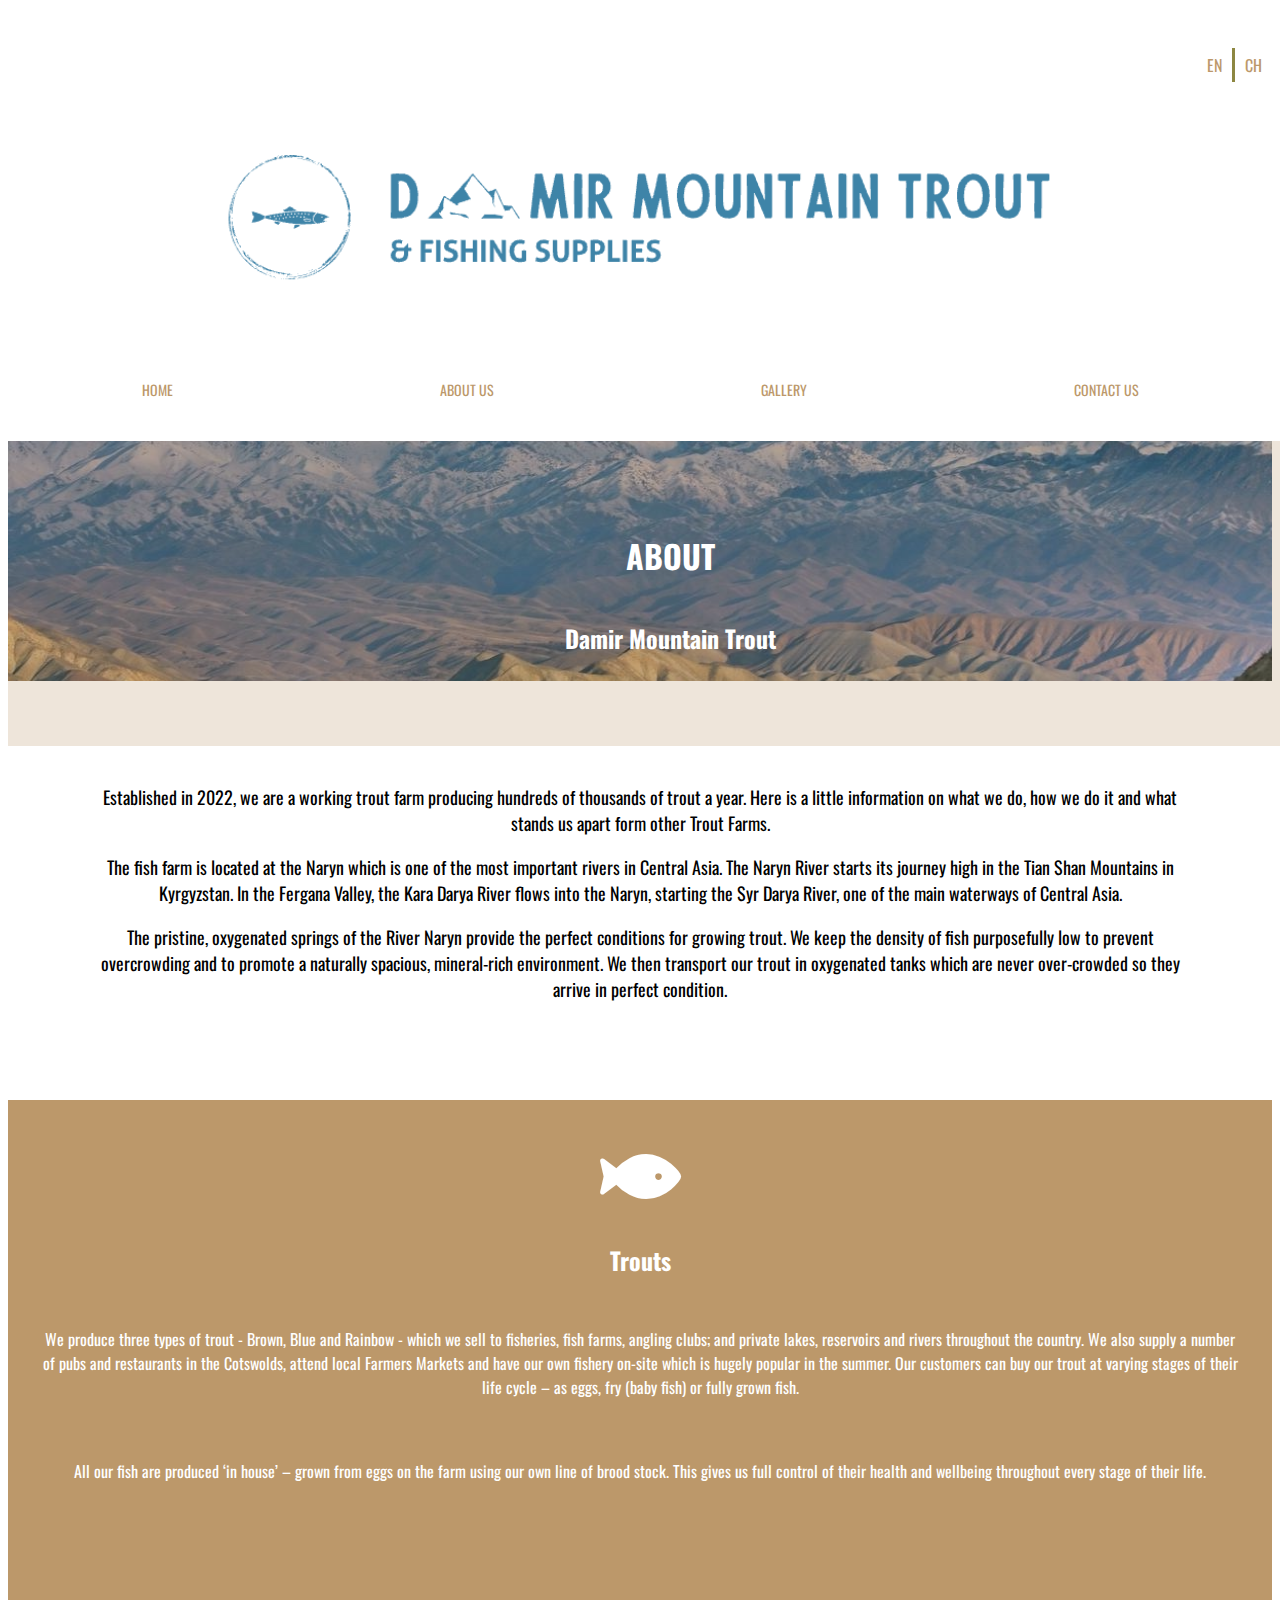
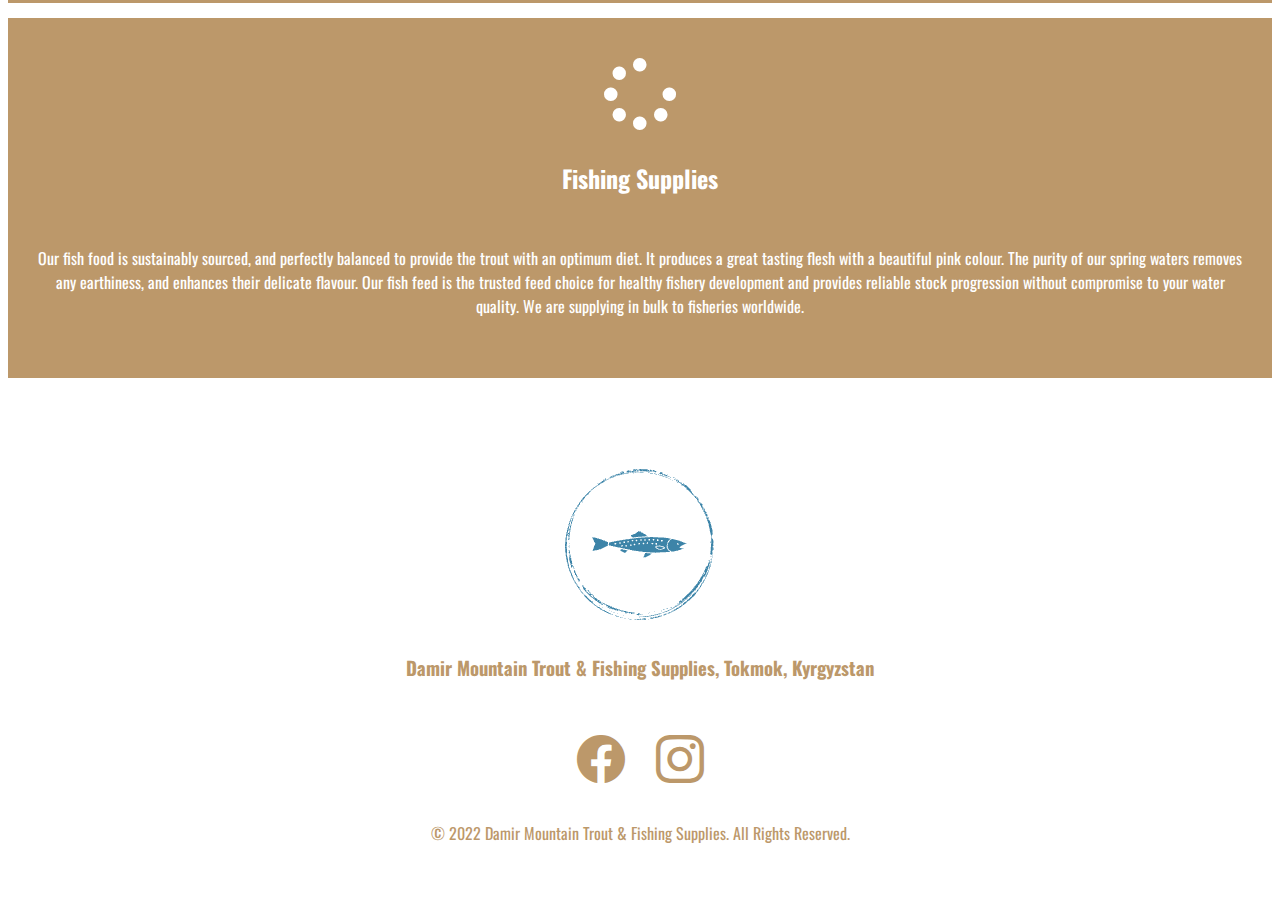
==== about-us/index.html @ c31f0972 "first commit" ====
<!DOCTYPE html>
<html lang="en">

<head>
    <meta charset="UTF-8">
    <meta http-equiv="X-UA-Compatible" content="IE=edge">
    <meta name="viewport" content="width=device-width, initial-scale=1">
    <link href="https://cdn.jsdelivr.net/npm/bootstrap@5.2.1/dist/css/bootstrap.min.css" rel="stylesheet"
        integrity="sha384-iYQeCzEYFbKjA/T2uDLTpkwGzCiq6soy8tYaI1GyVh/UjpbCx/TYkiZhlZB6+fzT" crossorigin="anonymous">
    <link rel="stylesheet" href="https://cdn.jsdelivr.net/npm/bootstrap-icons@1.9.1/font/bootstrap-icons.css">
    <link rel="preconnect" href="https://fonts.googleapis.com">
    <link rel="preconnect" href="https://fonts.gstatic.com" crossorigin>
    <link href="https://fonts.googleapis.com/css2?family=Oswald:wght@200;300;400;500;600;700&display=swap"
        rel="stylesheet">
    <link rel="stylesheet" href="https://cdnjs.cloudflare.com/ajax/libs/font-awesome/5.15.4/css/all.min.css"
        integrity="sha512-1ycn6IcaQQ40/MKBW2W4Rhis/DbILU74C1vSrLJxCq57o941Ym01SwNsOMqvEBFlcgUa6xLiPY/NS5R+E6ztJQ=="
        crossorigin="anonymous" referrerpolicy="no-referrer" />
    <link rel="stylesheet" href="../index.css" type="text/css">
    <link rel="stylesheet" href="../contact-us/index.css" type="text/css">
    <link rel="stylesheet" href="../about-us/index.css" type="text/css">
    <link rel="apple-touch-icon" sizes="180x180" href="../assets/favicon_io/apple-touch-icon.png">
    <link rel="icon" type="image/png" sizes="32x32" href="../assets/favicon_io/favicon-32x32.png">
    <link rel="icon" type="image/png" sizes="16x16" href="../assets/favicon_io/favicon-16x16.png">
    <link rel="manifest" href="../assets/favicon_io/site.webmanifest">
    <style>
        @import url('https://fonts.googleapis.com/css2?family=Oswald:wght@200;300;400;500;600;700&display=swap');
    </style>
    <title>About us</title>
</head>

<body>
    <header>
        <div class="container-lg">
            <div class="row">
                <div class="col-12">
                    <div class="lang-opt">
                        <div>
                            EN
                        </div>
                        <div>
                            CH
                        </div>
                    </div>
                </div>
            </div>
        </div>
        <div class="container-lg">
            <div class="row">
                <div class="col-12">
                    <div class="logo-container">
                        <img src="../assets/logo.png">
                    </div>
                </div>
            </div>
        </div>
        <nav id="custom-nav-bar-1" class="container-lg">
            <div class="row">
                <div class="col-12">
                    <ul class="nav-bar-container">
                        <a href="../">
                            <li>HOME</li>
                        </a>
                        <a href="./">
                            <li>ABOUT US</li>
                        </a>
                        <a href="../gallery/">
                            <li>GALLERY</li>
                        </a>
                        <a href="../contact-us/">
                            <li>CONTACT US</li>
                        </a>
                    </ul>
                </div>
            </div>
        </nav>
        <nav id="custom-nav-bar-2" class="container-lg">
            <div class="row">
                <div class="col-12">
                    <ul class="nav-bar-container">
                        <li>
                            <i class="bi bi-list"></i>
                            <ul class="sub-menu">
                                <a href="../">
                                    <li>HOME</li>
                                </a>
                                <a href="./">
                                    <li>ABOUT US</li>
                                </a>
                                <a href="../gallery/">
                                    <li>GALLERY</li>
                                </a>
                                <a href="../contact-us/">
                                    <li>CONTACT US</li>
                                </a>
                            </ul>
                        </li>
                    </ul>
                </div>
            </div>
        </nav>
    </header>
    <section>
        <div class="container-fluid g-0">
            <div class="bg-banner">
                <img src="../assets/about-bg.jpeg">
                <div class="banner-cover">
                    <h1>
                        ABOUT
                    </h1>
                    <h2>
                        Damir Mountain Trout
                    </h2>
                </div>
            </div>
        </div>
    </section>
    <section>
        <div class="container-lg">
            <div class="row">
                <div class="col-12">
                    <div class="description-container">
                        <p>
                            Established in 2022, we are a working trout farm producing hundreds of thousands of
                            trout a year. Here is a little information on what we do, how we do it and what stands us
                            apart form other Trout Farms.
                        </p>
                        <p>
                            The fish farm is located at the Naryn which is one of the most important rivers in Central
                            Asia. The Naryn River starts its journey high in the Tian Shan Mountains in Kyrgyzstan. In
                            the Fergana Valley, the Kara Darya River flows into the Naryn, starting the Syr Darya River,
                            one of the main waterways of Central Asia.
                        </p>
                        <p>
                            The pristine, oxygenated springs of the River Naryn provide the perfect conditions for
                            growing trout. We keep the density of fish purposefully low to prevent
                            overcrowding and to promote a naturally spacious, mineral-rich environment. We then
                            transport our
                            trout in oxygenated tanks which are never over-crowded so they arrive in perfect condition.
                        </p>
                    </div>
                </div>
            </div>
            <div class="row">
                <div class="col-12">
                    <div class="info-block">
                        <i class="fas fa-fish"></i>
                        <h2>Trouts</h2>
                        <p>
                            We produce three types of trout - Brown, Blue and Rainbow - which we sell to fisheries, fish
                            farms, angling clubs; and private lakes, reservoirs and rivers throughout the country. We
                            also supply a number of pubs and restaurants in the Cotswolds, attend local Farmers Markets
                            and have our own fishery on-site which is hugely popular in the summer. Our customers can
                            buy our trout at varying stages of their life cycle – as eggs, fry (baby fish) or fully
                            grown fish. </p>
                        <p>All our fish are produced ‘in house’ – grown from eggs on the farm using our
                            own line of brood stock. This gives us full control of their health and wellbeing throughout
                            every stage of their life.</p>

                        </p>
                    </div>
                    <div class="info-block">
                        <i class="fas fa-spinner"></i>
                        <h2>Fishing Supplies</h2>
                        <p>
                            Our fish food is sustainably sourced, and perfectly balanced to provide the trout with an
                            optimum diet. It produces a great tasting flesh with a beautiful pink colour. The purity of
                            our spring waters removes any earthiness, and enhances their delicate flavour. Our fish
                            feed is the
                            trusted feed choice for healthy fishery development and provides reliable stock progression
                            without
                            compromise to your water quality. We are supplying in bulk to fisheries worldwide.
                    </div>
                </div>
            </div>
        </div>
    </section>
    <footer>
        <div class="container-lg">
            <div class="row">
                <div class="col-12">
                    <div class="footer-container">
                        <img src="../assets/logo-s.png">
                        <h3>Damir Mountain Trout & Fishing Supplies, Tokmok, Kyrgyzstan</h6>
                            <div class="icon-container">
                                <i class="bi bi-facebook"></i>
                                <i class="bi bi-instagram"></i>
                            </div>
                            <p>
                                © 2022 Damir Mountain Trout & Fishing Supplies. All Rights Reserved.
                            </p>
                    </div>
                </div>
            </div>
        </div>
    </footer>

    <script src="https://cdn.jsdelivr.net/npm/bootstrap@5.2.1/dist/js/bootstrap.bundle.min.js"
        integrity="sha384-u1OknCvxWvY5kfmNBILK2hRnQC3Pr17a+RTT6rIHI7NnikvbZlHgTPOOmMi466C8"
        crossorigin="anonymous"></script>
    <script src="./index.js"></script>
</body>
---- index.css ----
body {
    font-family: 'Oswald', sans-serif;
    min-width: 375px !important;
}

header {
    padding-top: 30px;
}

a {
    text-decoration: none;
    color: #BC986A
}

a:hover {
    color: #BC986A
}

ul {
    list-style: none;
}

footer {
    background-color: white;
    color: #BC986A;
    padding: 60px 0;
}

.lang-opt {
    color: #BC986A;
    display: flex;
    justify-content: flex-end;
    align-items: center;
    margin-top: 10px;
}

.lang-opt>div {
    padding: 5px 10px;
}

.lang-opt>div:first-child {
    border-right: 3px solid #8D8741;
}

.logo-container {
    display: flex;
    justify-content: center;
    align-items: center;
}

.logo-container img {
    width: 75%;
    max-width: 1199px;
}

#custom-nav-bar-1,
#custom-nav-bar-2 {
    margin-top: 15px;
}

#custom-nav-bar-1 {
    display: block;
}

#custom-nav-bar-2 {
    display: none;
}

.nav-bar-container {
    padding: 0;
    display: flex;
    justify-content: space-around;
    align-items: center;
}

.nav-bar-container li {
    box-sizing: border-box;
    padding: 20px 40px;
    border-bottom: 5px solid transparent;
    font-size: 14px;
    text-align: center;
}

.nav-bar-container li:hover {
    border-bottom: 5px solid #8D8741;
    transition: border-bottom;
    transition-duration: 0.3s;
}

.bg-banner {
    position: relative;
}

.bg-banner img {
    width: 100%;
    object-fit: cover;
    height: 100vh;
}

.banner-cover-container {
    position: absolute;
    top: 50%;
    left: 50%;
    transform: translate(-50%, -50%);
    color: white;
}

.banner-cover {
    background-color: #bc986a80;
    width: 50vw;
    border-radius: 100px;
    padding: 30px;
    display: flex;
    justify-content: center;
    align-items: center;
}

.banner-cover-text {
    display: flex;
    flex-direction: column;
    align-items: center;
}

.banner-cover-text p {
    text-align: center;
}

.banner-cover-text>p:first-child,
.banner-cover-text>p:nth-child(3) {
    font-size: 30px;
}

.banner-cover-text>p:nth-child(2) {
    font-size: 48px;
    font-weight: bolder;
}

.banner-btn-container {
    display: flex;
    justify-content: center;
    align-items: center;
    margin-top: 60px;
}

.explore-btn {
    border-radius: 30px;
    background: #BC986A80;
    cursor: pointer;
    box-sizing: border-box;
    font-size: 24px;
    padding: 15px 30px;
}

.explore-btn:hover {
    color: #BC986A;
    background-color: #FBEEC1;
    transition: background-color 0.25s ease-out;
}

.intro-container {
    text-align: center;
    margin-top: 60px;
}

.intro-container h2 {
    font-size: 36px;
    margin: 15px 0;
}

.intro-container h1 {
    padding: 0 60px;
    font-size: 48px;
    margin: 0;
}

.intro-container p {
    padding: 0 60px;
    font-size: 24px;
    margin: 40px 0;
}

.preview-container {
    margin-top: 40px;
    display: flex;
    flex-wrap: wrap;
    justify-content: center;
    align-items: center;
}

.preview-container img {
    width: 200px;
    height: 300px;
    object-fit: cover;
    margin: 10px;
}

.gallery-btn-container {
    display: flex;
    justify-content: center;
    align-items: center;
    margin: 60px 0 200px 0;
}

.gallery-btn {
    box-sizing: border-box;
    background-color: #BC986A;
    color: white;
    border-radius: 30px;
    font-size: 28px;
    padding: 15px 30px;
}

.gallery-btn a,
.card-btn a {
    color: white;
}

.gallery-btn:hover,
.card-btn:hover {
    background-color: #FBEEC1;
    transition: all 0.25s ease-out;
}

.gallery-btn:hover a,
.card-btn:hover a {
    color: #BC986A;
}

.bg-blue {
    background-color: #659DBD;
}

.card-container {
    padding-top: 200px;
    padding-bottom: 160px;
    color: white;
    display: flex;
    justify-content: center;
    align-items: center;
}

.logo-s {
    background: white;
    position: absolute;
    transform: translate(-50%, -50%) rotate(45deg);
    left: 50%;
    box-sizing: border-box;
    width: 200px;
    height: 200px;
    border-top: 2px solid #659DBD;
    border-left: 2px solid #659DBD;
    display: flex;
    justify-content: center;
    align-items: center;
}

.logo-s img {
    border-radius: 50%;
    width: 100%;
    transform: rotate(-75deg);
}

.custom-card {
    background-color: white;
    box-sizing: border-box;
    width: 350px;
    border-radius: 20px;
    display: flex;
    flex-direction: column;
    align-items: center;
    margin: 0 15px;
    transition: transform 0.2s ease;
}

.custom-card:hover {
    transform: scale(1.1);
}

.custom-card img {
    width: 100%;
    height: 280px;
    object-fit: cover;
    border-radius: 20px 20px 0 0;
}

.card-text-container {
    padding: 30px;
    color: #BC986A;
}

.card-text-container p {
    margin: 20px 0;
}

.card-btn {
    display: inline-block;
    border-radius: 20px;
    padding: 15px 15px;
    font-size: 18px;
    background: #BC986A;
}

.footer-container {
    display: flex;
    flex-direction: column;
    align-items: center;
}

.footer-container h3 {
    margin-top: 20px;
}

.icon-container {
    font-size: 48px;
    margin: 20px 0;
}

.icon-container i {
    margin: 0 10px;
}

.footer-container p {
    margin: 10px 0;
    text-align: center;
}

@media screen and (max-width: 991px) {

    .banner-cover-text>p:first-child,
    .banner-cover-text>p:nth-child(3) {
        font-size: 24px;
    }

    .banner-cover-text>p:nth-child(2) {
        font-size: 36px;
    }

    .intro-container h2 {
        font-size: 18px;
        margin: 10px 0;
    }

    .intro-container h1 {
        font-size: 30px;
    }

    .intro-container p {
        padding: 0 60px;
        font-size: 14px;
        margin: 30px 0;
    }

    .preview-container {
        margin-top: 30px;
    }

    .preview-container img {
        width: 150px;
        height: 225px;
        margin: 10px;
    }

    .gallery-btn-container {
        margin: 60px 0 150px 0;
    }

    .gallery-btn {
        padding: 15px 30px;
        font-size: 14px;
    }

    .logo-s {
        width: 100px;
        height: 100px;
        border-radius: 50px;
    }

    .card-container {
        padding-top: 180px;
        padding-bottom: 140px;
    }

    .custom-card {
        width: 300px;
    }

    .custom-card img {
        height: 240px;
    }

    .card-btn {
        padding: 10px 20px;
    }

}

@media screen and (max-width: 767px) {

    .nav-bar-container li {
        padding: 10px 20px;
        font-size: 14px;
    }

    .banner-cover {
        border-radius: 75px;
    }

    .banner-cover-text>p:first-child,
    .banner-cover-text>p:nth-child(3) {
        font-size: 18px;
    }

    .banner-cover-text>p:nth-child(2) {
        font-size: 24px;
    }

    .banner-btn-container {
        margin-top: 40px;
    }

    .explore-btn {
        font-size: 18px;
        padding: 15px 30px;
    }

    .custom-card {
        width: 220px;
    }

    .custom-card img {
        height: 176px;
    }
    
    .card-text-container p {
        margin: 20px 0;
        font-size: 12px;
    }

    .card-btn {
        font-size: 10px;
    }

    .footer-container h3 {
        font-size: 18px;
        text-align: center;
    }

    .icon-container {
        font-size: 36px;
        margin: 30px 0;
    }

    .icon-container i {
        margin: 0 10px;
    }

}

@media screen and (max-width: 575px) {

    .lang-opt {
        font-size: 14px;
    }

    #custom-nav-bar-1 {
        display: none;
    }

    #custom-nav-bar-2 {
        display: block;
    }

    .nav-bar-container {
        justify-content: center;
    }

    #custom-nav-bar-2 .nav-bar-container {
        position: relative
    }

    .sub-menu {
        display: none;
    }

    #custom-nav-bar-2 .nav-bar-container:hover .sub-menu {
        display: block;
        position: absolute;
        padding-left: 0;
        top: 100%;
        left: 0;
        right: 0;
        z-index: 1;
    }

    .sub-menu li {
        box-sizing: border-box;
        background-color: white;
        color: #BC986A;
        padding: 20px;
        border-bottom: 5px solid transparent;
        font-size: 10px;
        text-align: center;
    }

    .sub-menu li:hover {
        border-bottom: 5px solid #8D8741;
        transition: border-bottom;
        transition-duration: 0.3s;
    }

    .banner-cover {
        width: 70vw;
        min-width: 260px;
        padding: 15px;
        border-radius: 50px;
    }

    .banner-cover-text>p:first-child,
    .banner-cover-text>p:nth-child(3) {
        font-size: 14px;
    }

    .banner-cover-text>p:nth-child(2) {
        font-size: 20px;
    }

    .explore-btn {
        font-size: 14px;
        padding: 10px 20px;
    }

    .card-container {
        padding-top: 100px;
        padding-bottom: 100px;
        color: white;
        display: flex;
        flex-direction: column;
    }

    .custom-card {
        margin: 20px 0;
        width: 280px;
    }

    .custom-card img {
        height: 224px;
    }

    .footer-container p {
        font-size: 10px;
    }

    .footer-container img {
        width: 100px;
    }

}
---- contact-us/index.css ----
.bg-banner img {
    width: 100%;
    object-fit: cover;
    height: 50vh;
    max-height: 240px;
}

.banner-cover {
    position: absolute;
    top: 0;
    width: 100%;
    height: 100%;
    color: white;
    display: flex;
    flex-direction: column;
    justify-content: center;
    align-items: center;
    background-color: #bc986a40;
    border-radius: 0;
}

.contact-container,
.form-container {
    padding: 80px 0;
}

.contact-container p,
h2 {
    text-align: center;
}

.form-container {
    display: flex;
    flex-direction: column;
    align-items: center;
}

.form-container h2 {
    color: white;
}

.form-container input {
    width: 720px;
    height: 80px;
    padding: 15px 20px;
    margin: 10px 0;
}

.form-container textarea {
    width: 720px;
    height: 240px;
    padding: 15px 20px;
    margin: 10px 0;
}

.form-container input,
.form-container textarea {
    border: 3px solid #8D8741;
    border-radius: 30px;
}

.form-container button {
    background-color: #bc986a;
    width: 360px;
    border: 0;
    border-radius: 30px;
    margin: 10px 0;
    padding: 20px 0;
    display: flex;
    justify-content: center;
    align-items: center;
    color: white;
    font-size: 24px;
}

.form-container button:hover {
    color: #bc986a;
    background: #FBEEC1;
}

.info-block {
    background-color: #bc986a;
    color: white;
    display: flex;
    flex-direction: column;
    align-items: center;
    padding: 30px 30px;
    margin-bottom: 15px;
}

.info-block i {
    font-size: 72px;
    margin: 10px 0;
}

.info-block p {
    text-align: center;
    margin: 30px 0;
}

.map {
    width: 100%;
    height: 85vh;
    margin-top: 20px;
    margin-bottom: 120px;
}

@media screen and (max-width: 767px) {

    .form-container input {
        width: 480px;
        height: 50px;
        padding: 10px 15px;
        font-size: 18px;
    }

    .form-container textarea {
        width: 480px;
        height: 160px;
        padding: 10px 15px;
    }

    .form-container button {
        width: 240px;
        padding: 20px 0;
        display: flex;
        font-size: 18px;
    }

    .info-block i {
        font-size: 64px;
    }

    .map {
        height: 50vh;
    }
}

@media screen and (max-width: 575px) {

    .form-container input {
        width: 360px;
        height: 40px;
        padding: 6px 9px;
        font-size: 14px;
    }

    .form-container textarea {
        width: 360px;
        height: 120px;
        padding: 6px 9px;
    }

    .form-container button {
        width: 180px;
        padding: 10px 0;
        display: flex;
        font-size: 10px;
    }

    .info-block i {
        font-size: 56px;
    }

}
---- about-us/index.css ----
.description-container {
    padding: 80px 80px;
}

.description-container p {
    text-align: center;
    font-size: 18px;
}

@media screen and (max-width: 575px) {

    .description-container {
        padding: 40px 40px;
    }
    
    .description-container p {
        text-align: center;
        font-size: 14px;
    }
    
}
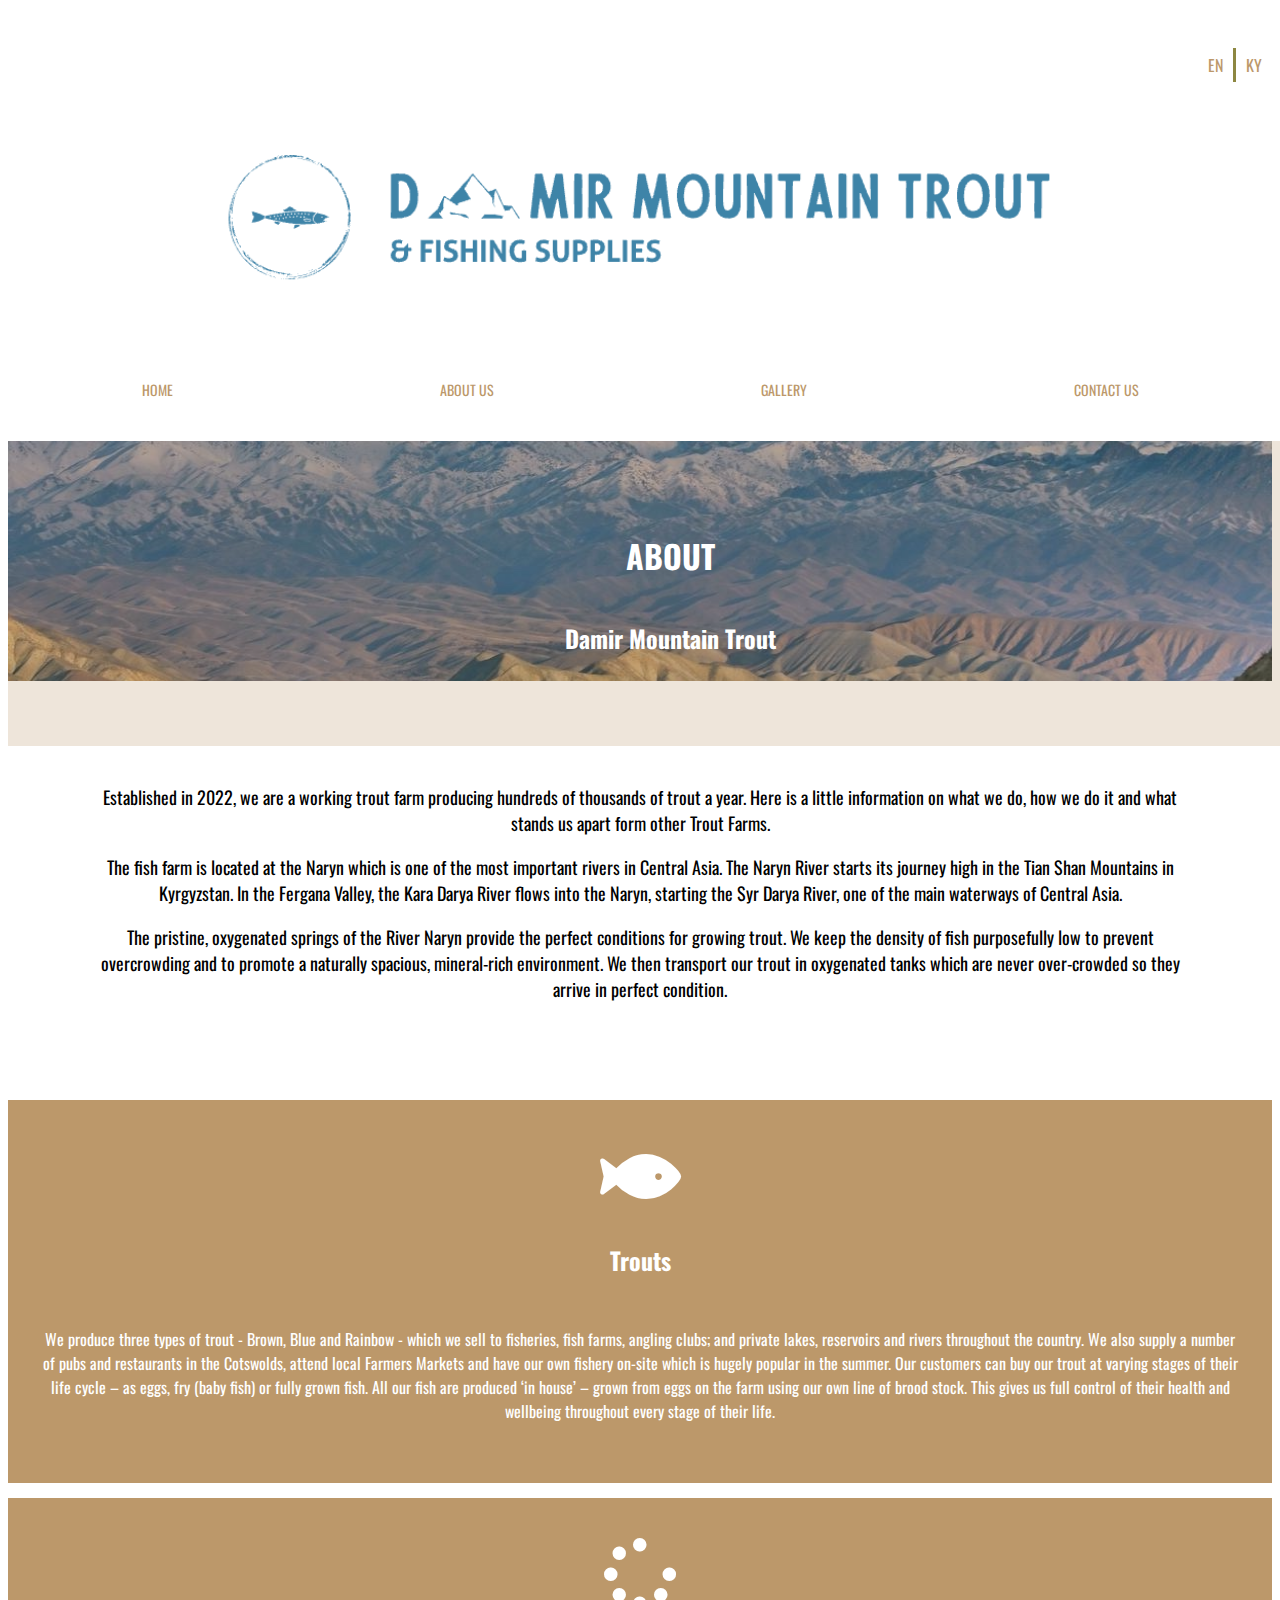
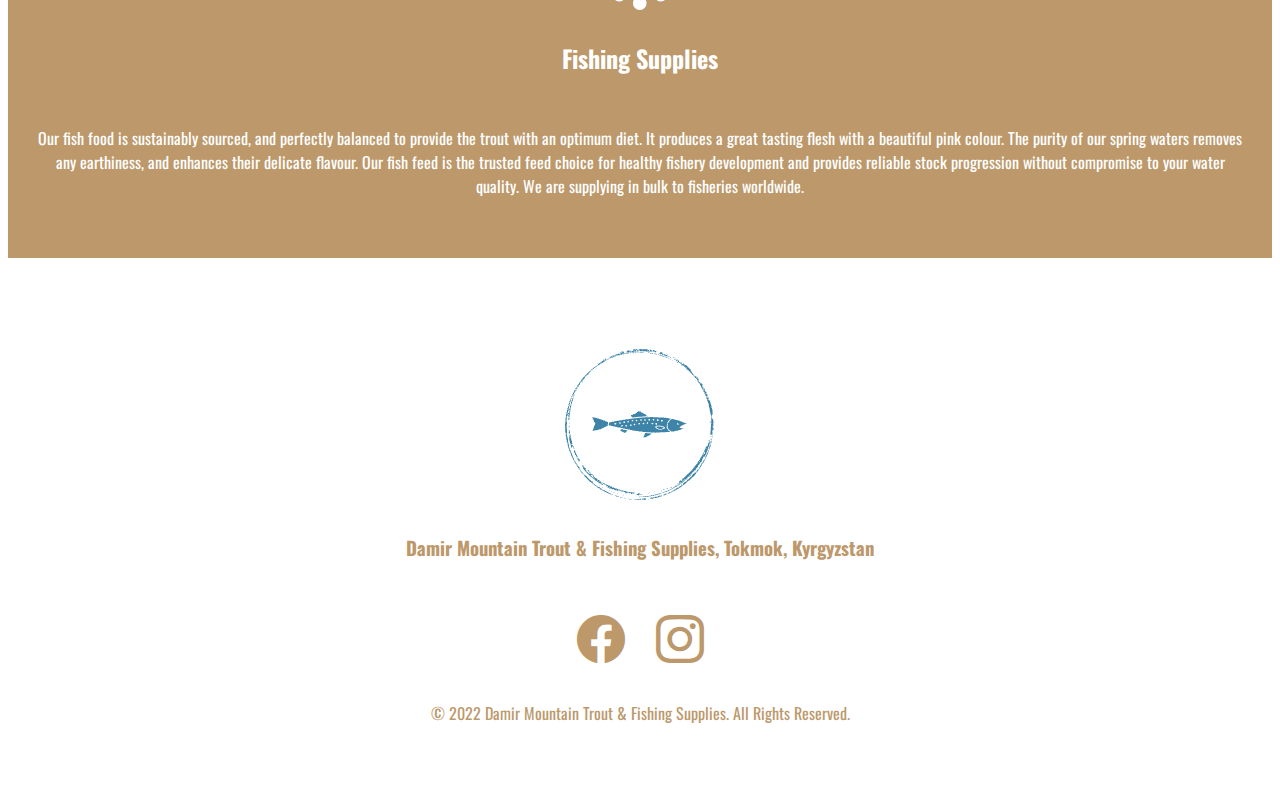
==== commit 2f7bb3c0: "added translation" ====
--- a/about-us/index.html
+++ b/about-us/index.html
@@ -38,7 +38,7 @@
                             EN
                         </div>
                         <div>
-                            CH
+                            KY
                         </div>
                     </div>
                 </div>
@@ -151,12 +151,9 @@
                             also supply a number of pubs and restaurants in the Cotswolds, attend local Farmers Markets
                             and have our own fishery on-site which is hugely popular in the summer. Our customers can
                             buy our trout at varying stages of their life cycle – as eggs, fry (baby fish) or fully
-                            grown fish. </p>
-                        <p>All our fish are produced ‘in house’ – grown from eggs on the farm using our
+                            grown fish. All our fish are produced ‘in house’ – grown from eggs on the farm using our
                             own line of brood stock. This gives us full control of their health and wellbeing throughout
                             every stage of their life.</p>
-
-                        </p>
                     </div>
                     <div class="info-block">
                         <i class="fas fa-spinner"></i>
@@ -198,4 +195,5 @@
         integrity="sha384-u1OknCvxWvY5kfmNBILK2hRnQC3Pr17a+RTT6rIHI7NnikvbZlHgTPOOmMi466C8"
         crossorigin="anonymous"></script>
     <script src="./index.js"></script>
+    <script src="./translation.js"></script>
 </body>--- a/index.css
+++ b/index.css
@@ -36,6 +36,7 @@
 
 .lang-opt>div {
     padding: 5px 10px;
+    cursor: pointer;
 }
 
 .lang-opt>div:first-child {
@@ -144,7 +145,9 @@
 
 .explore-btn {
     border-radius: 30px;
-    background: #BC986A80;
+    background-size: 200%;
+    background-image: linear-gradient(to right, #fbeec180 0%, #daad8680 51%, #fbeec180 100%);
+    transition: background-position 0.5s;
     cursor: pointer;
     box-sizing: border-box;
     font-size: 24px;
@@ -152,9 +155,7 @@
 }
 
 .explore-btn:hover {
-    color: #BC986A;
-    background-color: #FBEEC1;
-    transition: background-color 0.25s ease-out;
+    background-position: right center;
 }
 
 .intro-container {
@@ -203,8 +204,9 @@
 
 .gallery-btn {
     box-sizing: border-box;
-    background-color: #BC986A;
-    color: white;
+    background-color: #fbeee0;
+    border: 2px solid #422800;
+    box-shadow: #422800 4px 4px 0 0;
     border-radius: 30px;
     font-size: 28px;
     padding: 15px 30px;
@@ -212,13 +214,12 @@
 
 .gallery-btn a,
 .card-btn a {
-    color: white;
+    color: #422800;
 }
 
 .gallery-btn:hover,
 .card-btn:hover {
-    background-color: #FBEEC1;
-    transition: all 0.25s ease-out;
+    background-color: white
 }
 
 .gallery-btn:hover a,
@@ -297,7 +298,9 @@
     border-radius: 20px;
     padding: 15px 15px;
     font-size: 18px;
-    background: #BC986A;
+    background-color: #fbeee0;
+    border: 2px solid #422800;
+    box-shadow: #422800 4px 4px 0 0;
 }
 
 .footer-container {
@@ -554,4 +557,42 @@
         width: 100px;
     }
 
+}
+
+
+
+/* CSS */
+.button-74 {
+  background-color: #fbeee0;
+  border: 2px solid #422800;
+  border-radius: 30px;
+  box-shadow: #422800 4px 4px 0 0;
+  color: #422800;
+  cursor: pointer;
+  display: inline-block;
+  font-weight: 600;
+  font-size: 18px;
+  padding: 0 18px;
+  line-height: 50px;
+  text-align: center;
+  text-decoration: none;
+  user-select: none;
+  -webkit-user-select: none;
+  touch-action: manipulation;
+}
+
+.button-74:hover {
+  background-color: #fff;
+}
+
+.button-74:active {
+  box-shadow: #422800 2px 2px 0 0;
+  transform: translate(2px, 2px);
+}
+
+@media (min-width: 768px) {
+  .button-74 {
+    min-width: 120px;
+    padding: 0 25px;
+  }
 }--- a/contact-us/index.css
+++ b/contact-us/index.css
@@ -76,6 +76,7 @@
 .form-container button:hover {
     color: #bc986a;
     background: #FBEEC1;
+    transition: background-color 0.25s ease-out;
 }
 
 .info-block {
